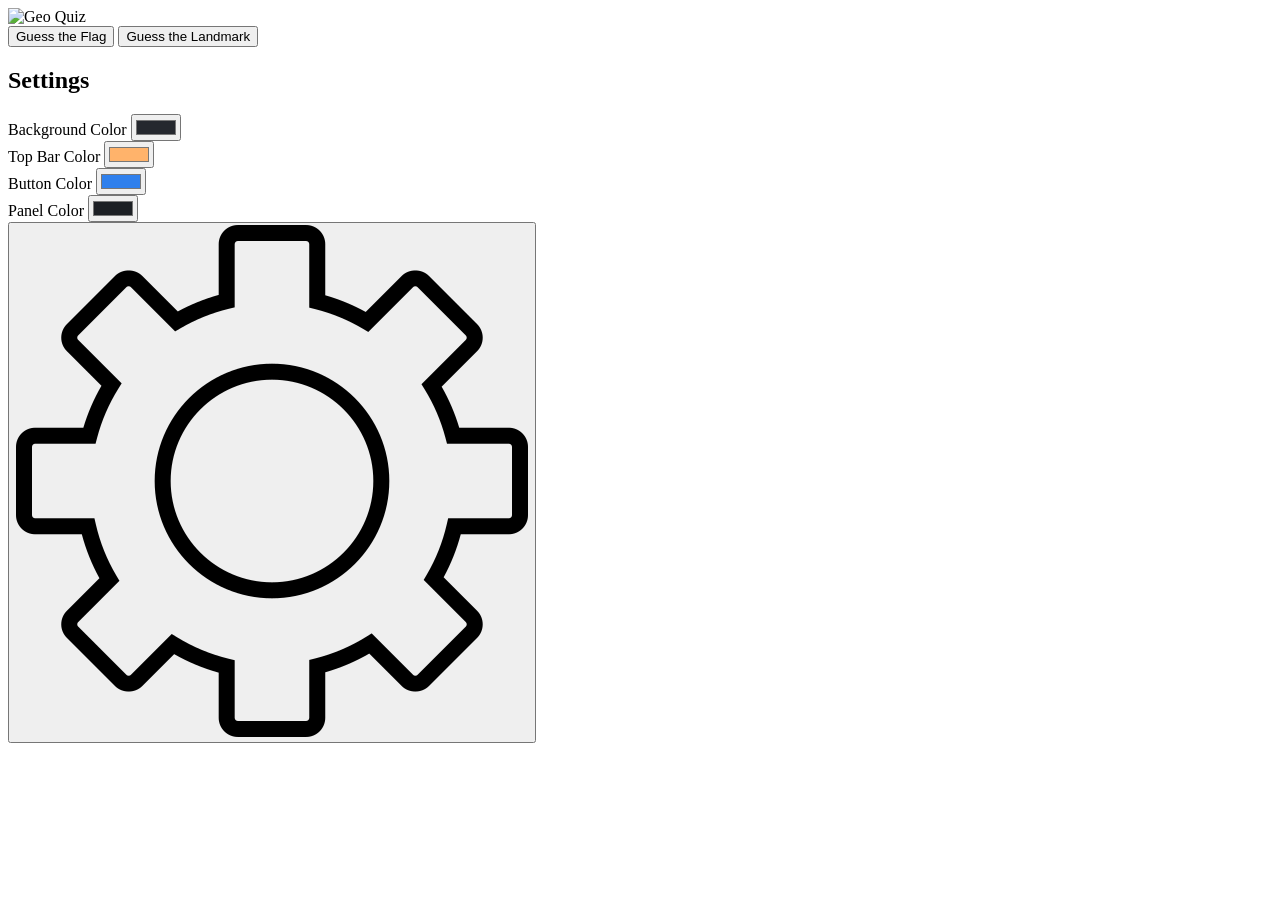
==== index.html @ c5dabb30 "added index" ====
<!DOCTYPE html>
<html lang="en">
<head>
    <meta charset="UTF-8" />
    <meta name="viewport" content="width=device-width, initial-scale=1.0" />
    <title>Geo Quiz</title>

    <link rel="stylesheet" href="style.css">
</head>
<body>

    <!-- Topbar -->
    <div class="topbar">
        <img src="title.png" alt="Geo Quiz">
    </div>

    <!-- Main -->
    <div class="main">
        <button>Guess the Flag</button>
        <button>Guess the Landmark</button>
    </div>

    <!-- Settings Panel -->
    <div class="settings-panel" id="settingsPanel">
        <h2>Settings</h2>

        <div class="setting">
            <label>Background Color</label>
            <input type="color" class="color-picker"
                value="#25282e"
                onchange="setColor('--bg-color', this.value)">
        </div>

        <div class="setting">
            <label>Top Bar Color</label>
            <input type="color" class="color-picker"
                value="#ffb36b"
                onchange="setColor('--topbar-color', this.value)">
        </div>

        <div class="setting">
            <label>Button Color</label>
            <input type="color" class="color-picker"
                value="#2f80ed"
                onchange="setColor('--button-color', this.value)">
        </div>

        <div class="setting">
            <label>Panel Color</label>
            <input type="color" class="color-picker"
                value="#1c1f24"
                onchange="setColor('--panel-color', this.value)">
        </div>
    </div>

    <!-- Settings Button -->
    <button class="settings-btn" onclick="toggleSettings()">
        <img src="settingswheel.png" alt="Settings">
    </button>

    <script src="script.js"></script>
</body>
</html>
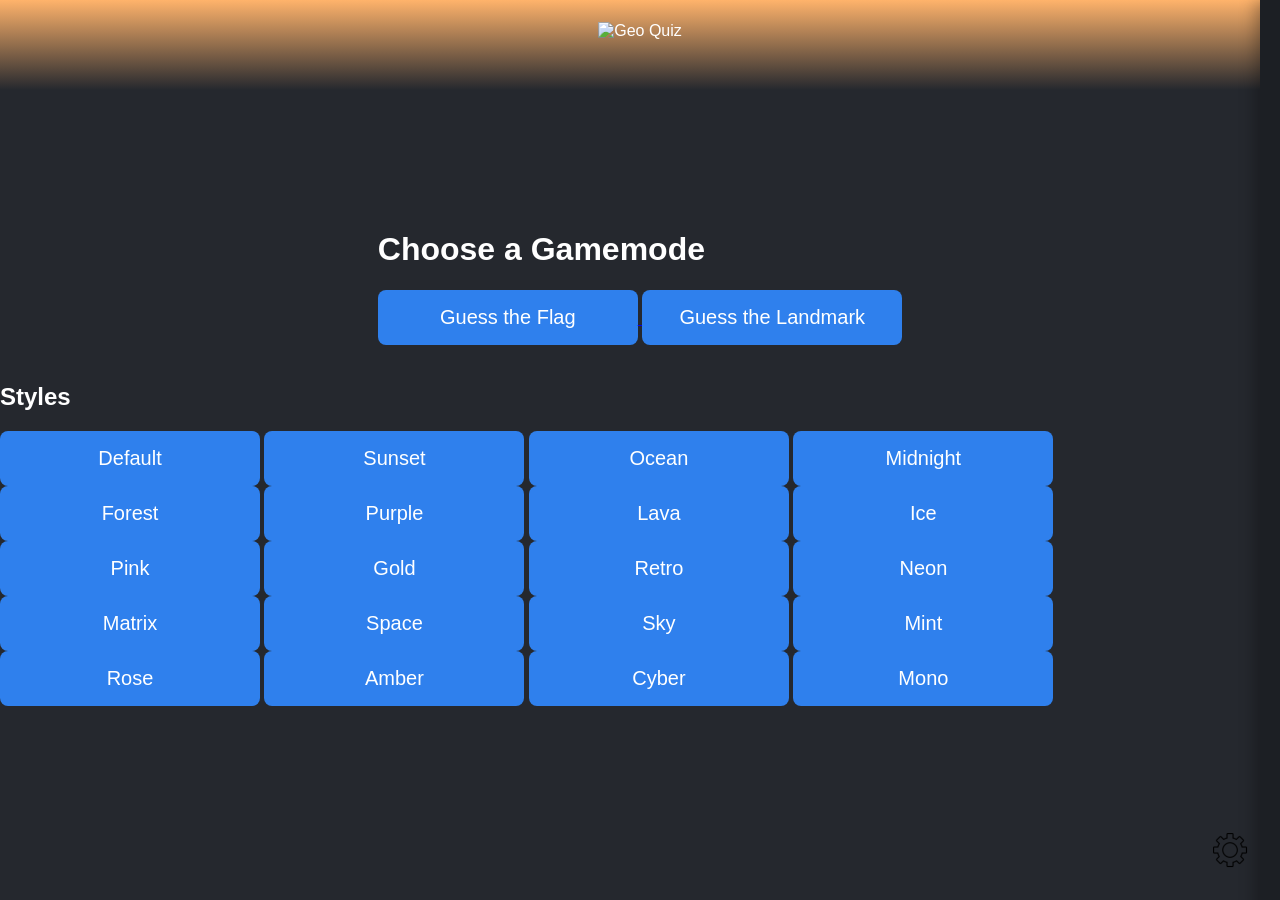
==== commit 5daaeb4a: "reworked it to make it look less dogsh*t" ====
--- a/index.html
+++ b/index.html
@@ -1,62 +1,81 @@
 <!DOCTYPE html>
 <html lang="en">
 <head>
-    <meta charset="UTF-8" />
-    <meta name="viewport" content="width=device-width, initial-scale=1.0" />
+    <meta charset="UTF-8">
+    <meta name="viewport" content="width=device-width, initial-scale=1.0">
     <title>Geo Quiz</title>
 
     <link rel="stylesheet" href="style.css">
 </head>
 <body>
 
-    <!-- Topbar -->
     <div class="topbar">
         <img src="title.png" alt="Geo Quiz">
     </div>
 
-    <!-- Main -->
     <div class="main">
-        <button>Guess the Flag</button>
-        <button>Guess the Landmark</button>
+
+        <div class="menu-card">
+            <h1>Choose a Gamemode</h1>
+
+            <a href="GTF/index.html">
+                <button>Guess the Flag</button>
+            </a>
+
+            <button>Guess the Landmark</button>
+        </div>
+
+        <div class="style-panel">
+            <h2>Styles</h2>
+
+            <div class="styles-grid">
+                <button onclick="setTheme('default')">Default</button>
+                <button onclick="setTheme('sunset')">Sunset</button>
+                <button onclick="setTheme('ocean')">Ocean</button>
+                <button onclick="setTheme('midnight')">Midnight</button>
+                <button onclick="setTheme('forest')">Forest</button>
+                <button onclick="setTheme('purple')">Purple</button>
+                <button onclick="setTheme('lava')">Lava</button>
+                <button onclick="setTheme('ice')">Ice</button>
+                <button onclick="setTheme('pink')">Pink</button>
+                <button onclick="setTheme('gold')">Gold</button>
+                <button onclick="setTheme('retro')">Retro</button>
+                <button onclick="setTheme('neon')">Neon</button>
+                <button onclick="setTheme('matrix')">Matrix</button>
+                <button onclick="setTheme('space')">Space</button>
+                <button onclick="setTheme('sky')">Sky</button>
+                <button onclick="setTheme('mint')">Mint</button>
+                <button onclick="setTheme('rose')">Rose</button>
+                <button onclick="setTheme('amber')">Amber</button>
+                <button onclick="setTheme('cyber')">Cyber</button>
+                <button onclick="setTheme('mono')">Mono</button>
+            </div>
+        </div>
+
     </div>
 
-    <!-- Settings Panel -->
+    <button class="settings-btn" onclick="toggleSettings()">
+        <img src="settingswheel.png" alt="Settings">
+    </button>
+
     <div class="settings-panel" id="settingsPanel">
         <h2>Settings</h2>
 
         <div class="setting">
             <label>Background Color</label>
-            <input type="color" class="color-picker"
-                value="#25282e"
-                onchange="setColor('--bg-color', this.value)">
+            <input type="color" onchange="setColor('--bg-color', this.value)">
         </div>
 
         <div class="setting">
-            <label>Top Bar Color</label>
-            <input type="color" class="color-picker"
-                value="#ffb36b"
-                onchange="setColor('--topbar-color', this.value)">
-        </div>
-
-        <div class="setting">
-            <label>Button Color</label>
-            <input type="color" class="color-picker"
-                value="#2f80ed"
-                onchange="setColor('--button-color', this.value)">
+            <label>Accent Color</label>
+            <input type="color" onchange="setColor('--accent-color', this.value)">
         </div>
 
         <div class="setting">
             <label>Panel Color</label>
-            <input type="color" class="color-picker"
-                value="#1c1f24"
-                onchange="setColor('--panel-color', this.value)">
+            <input type="color" onchange="setColor('--panel-color', this.value)">
         </div>
     </div>
-
-    <!-- Settings Button -->
-    <button class="settings-btn" onclick="toggleSettings()">
-        <img src="settingswheel.png" alt="Settings">
-    </button>
 
     <script src="script.js"></script>
 </body>
--- a/style.css
+++ b/style.css
@@ -0,0 +1,134 @@
+:root {
+    --bg-color: #25282e;
+    --topbar-color: #ffb36b;
+    --button-color: #2f80ed;
+    --panel-color: #1c1f24;
+}
+
+body {
+    margin: 0;
+    background: var(--bg-color);
+    font-family: Arial, Helvetica, sans-serif;
+    overflow: hidden;
+    color: white;
+}
+
+/* Top Bar */
+.topbar {
+    height: 90px;
+    display: flex;
+    justify-content: center;
+    align-items: center;
+
+    background: linear-gradient(
+        to bottom,
+        var(--topbar-color),
+        var(--bg-color)
+    );
+}
+
+.topbar img {
+    height: 46px;
+}
+
+/* Main */
+.main {
+    display: flex;
+    flex-direction: column;
+    align-items: center;
+    margin-top: 120px;
+    gap: 18px;
+}
+
+.main button {
+    width: 260px;
+    height: 55px;
+    border: none;
+    border-radius: 8px;
+    background: var(--button-color);
+    color: white;
+    font-size: 20px;
+    cursor: pointer;
+    transition: 0.2s;
+}
+
+.main button:hover {
+    transform: scale(1.03);
+    filter: brightness(1.08);
+}
+
+/* Settings Button */
+.settings-btn {
+    position: fixed;
+    bottom: 20px;
+    right: 20px;
+    width: 60px;
+    height: 60px;
+
+    border: none;
+    background: transparent;
+
+    cursor: pointer;
+
+    display: flex;
+    align-items: center;
+    justify-content: center;
+
+    z-index: 1000;
+}
+
+.settings-btn img {
+    width: 34px;
+    height: 34px;
+
+    transition: transform 0.8s cubic-bezier(0.2, 1, 0.2, 1);
+}
+
+.settings-btn:hover img {
+    transform: rotate(180deg);
+}
+
+/* Settings Panel */
+.settings-panel {
+    position: fixed;
+    top: 0;
+    right: -320px;
+
+    width: 300px;
+    height: 100%;
+
+    background: var(--panel-color);
+
+    transition: right 0.35s ease;
+
+    padding: 20px;
+
+    box-shadow: -5px 0 15px rgba(0,0,0,0.3);
+}
+
+.settings-panel.open {
+    right: 0;
+}
+
+.settings-panel h2 {
+    margin-top: 0;
+}
+
+.setting {
+    margin-top: 20px;
+}
+
+.setting label {
+    display: block;
+    margin-bottom: 8px;
+}
+
+.color-picker {
+    width: 100%;
+    height: 45px;
+
+    border: none;
+    background: none;
+
+    cursor: pointer;
+}
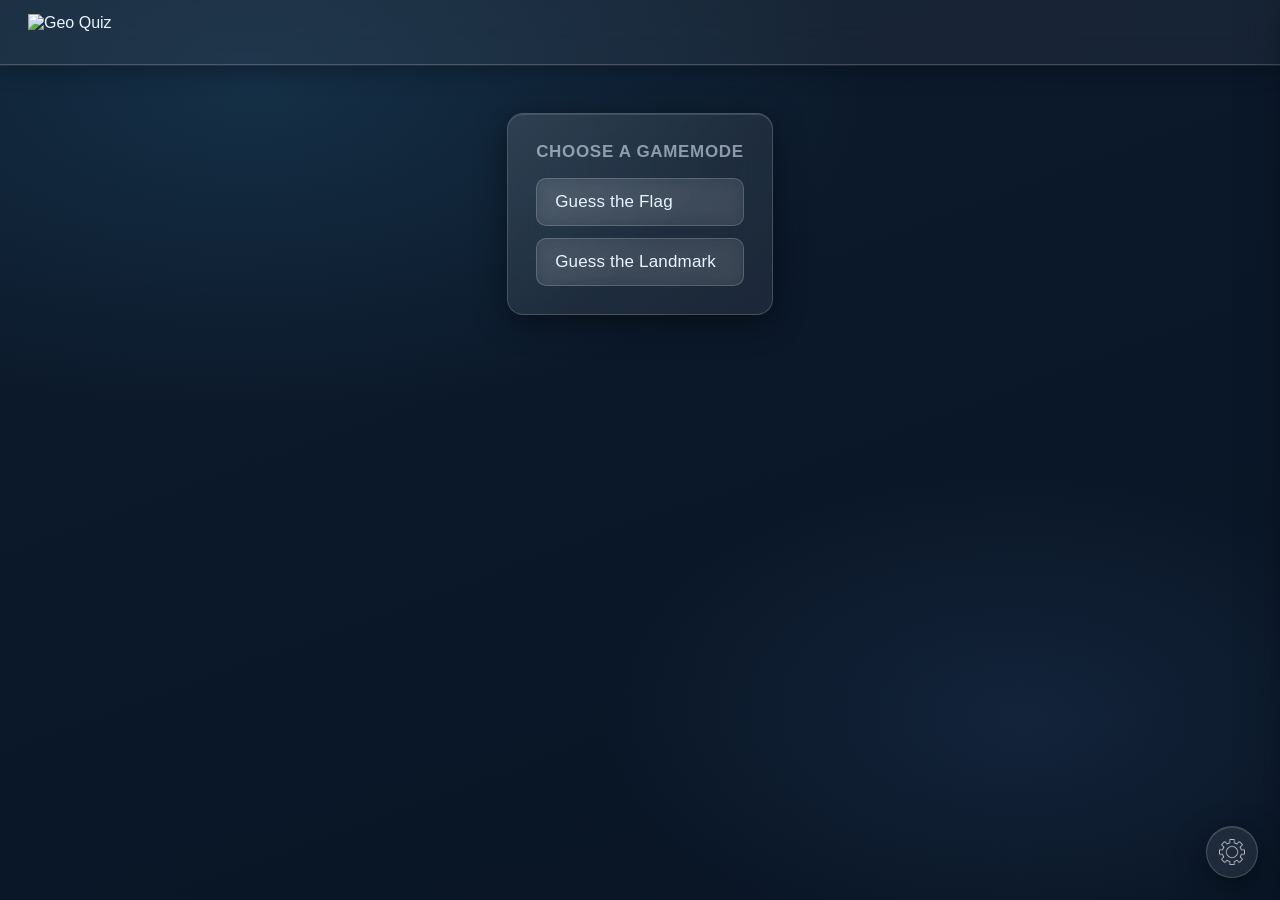
==== commit 32a016c5: "asdf" ====
--- a/index.html
+++ b/index.html
@@ -4,7 +4,6 @@
     <meta charset="UTF-8">
     <meta name="viewport" content="width=device-width, initial-scale=1.0">
     <title>Geo Quiz</title>
-
     <link rel="stylesheet" href="style.css">
 </head>
 <body>
@@ -14,44 +13,13 @@
     </div>
 
     <div class="main">
-
         <div class="menu-card">
             <h1>Choose a Gamemode</h1>
-
             <a href="GTF/index.html">
                 <button>Guess the Flag</button>
             </a>
-
-            <button>Guess the Landmark</button>
+            <button disabled>Guess the Landmark</button>
         </div>
-
-        <div class="style-panel">
-            <h2>Styles</h2>
-
-            <div class="styles-grid">
-                <button onclick="setTheme('default')">Default</button>
-                <button onclick="setTheme('sunset')">Sunset</button>
-                <button onclick="setTheme('ocean')">Ocean</button>
-                <button onclick="setTheme('midnight')">Midnight</button>
-                <button onclick="setTheme('forest')">Forest</button>
-                <button onclick="setTheme('purple')">Purple</button>
-                <button onclick="setTheme('lava')">Lava</button>
-                <button onclick="setTheme('ice')">Ice</button>
-                <button onclick="setTheme('pink')">Pink</button>
-                <button onclick="setTheme('gold')">Gold</button>
-                <button onclick="setTheme('retro')">Retro</button>
-                <button onclick="setTheme('neon')">Neon</button>
-                <button onclick="setTheme('matrix')">Matrix</button>
-                <button onclick="setTheme('space')">Space</button>
-                <button onclick="setTheme('sky')">Sky</button>
-                <button onclick="setTheme('mint')">Mint</button>
-                <button onclick="setTheme('rose')">Rose</button>
-                <button onclick="setTheme('amber')">Amber</button>
-                <button onclick="setTheme('cyber')">Cyber</button>
-                <button onclick="setTheme('mono')">Mono</button>
-            </div>
-        </div>
-
     </div>
 
     <button class="settings-btn" onclick="toggleSettings()">
@@ -63,17 +31,41 @@
 
         <div class="setting">
             <label>Background Color</label>
-            <input type="color" onchange="setColor('--bg-color', this.value)">
+            <input type="color" onchange="setColor('--bg', this.value)">
+        </div>
+        <div class="setting">
+            <label>Accent Color</label>
+            <input type="color" onchange="setColor('--accent', this.value)">
+        </div>
+        <div class="setting">
+            <label>Panel Color</label>
+            <input type="color" onchange="setColor('--surface', this.value)">
         </div>
 
-        <div class="setting">
-            <label>Accent Color</label>
-            <input type="color" onchange="setColor('--accent-color', this.value)">
-        </div>
+        <hr class="settings-divider">
 
-        <div class="setting">
-            <label>Panel Color</label>
-            <input type="color" onchange="setColor('--panel-color', this.value)">
+        <div class="settings-themes-label">Themes</div>
+        <div class="settings-themes-grid">
+            <button onclick="setTheme('default')">Default</button>
+            <button onclick="setTheme('sunset')">Sunset</button>
+            <button onclick="setTheme('ocean')">Ocean</button>
+            <button onclick="setTheme('midnight')">Midnight</button>
+            <button onclick="setTheme('forest')">Forest</button>
+            <button onclick="setTheme('purple')">Purple</button>
+            <button onclick="setTheme('lava')">Lava</button>
+            <button onclick="setTheme('ice')">Ice</button>
+            <button onclick="setTheme('pink')">Pink</button>
+            <button onclick="setTheme('gold')">Gold</button>
+            <button onclick="setTheme('retro')">Retro</button>
+            <button onclick="setTheme('neon')">Neon</button>
+            <button onclick="setTheme('matrix')">Matrix</button>
+            <button onclick="setTheme('space')">Space</button>
+            <button onclick="setTheme('sky')">Sky</button>
+            <button onclick="setTheme('mint')">Mint</button>
+            <button onclick="setTheme('rose')">Rose</button>
+            <button onclick="setTheme('amber')">Amber</button>
+            <button onclick="setTheme('cyber')">Cyber</button>
+            <button onclick="setTheme('mono')">Mono</button>
         </div>
     </div>
 
--- a/style.css
+++ b/style.css
@@ -1,134 +1,261 @@
+@font-face {
+    font-family: "Lemmilk";
+    src: url("Lemmilk.ttf") format("truetype");
+}
+
+* {
+    margin: 0;
+    padding: 0;
+    box-sizing: border-box;
+}
+
 :root {
-    --bg-color: #25282e;
-    --topbar-color: #ffb36b;
-    --button-color: #2f80ed;
-    --panel-color: #1c1f24;
+    --bg-color: #0d1b2e;
+    --accent-color: #4fc3f7;
+    --panel-color: rgba(255,255,255,0.07);
+    --button-color: rgba(255,255,255,0.08);
+    --glass-border: rgba(255,255,255,0.18);
+    --glass-shine: rgba(255,255,255,0.12);
+    --text: #e8f4fd;
+    --text-muted: rgba(232,244,253,0.55);
+    --shadow: 0 8px 32px rgba(0,0,0,0.45);
+    --glow: 0 0 20px rgba(79,195,247,0.25);
 }
 
 body {
-    margin: 0;
     background: var(--bg-color);
-    font-family: Arial, Helvetica, sans-serif;
-    overflow: hidden;
-    color: white;
-}
-
-/* Top Bar */
-.topbar {
-    height: 90px;
-    display: flex;
-    justify-content: center;
-    align-items: center;
-
-    background: linear-gradient(
-        to bottom,
-        var(--topbar-color),
-        var(--bg-color)
-    );
-}
-
-.topbar img {
-    height: 46px;
-}
-
-/* Main */
-.main {
+    background-image:
+        radial-gradient(ellipse 80% 60% at 20% 10%, rgba(79,195,247,0.12) 0%, transparent 60%),
+        radial-gradient(ellipse 60% 50% at 80% 80%, rgba(100,149,237,0.10) 0%, transparent 55%),
+        linear-gradient(160deg, #0d1b2e 0%, #091524 100%);
+    background-attachment: fixed;
+    color: var(--text);
+    font-family: "Lemmilk", "Segoe UI", sans-serif;
+    min-height: 100vh;
     display: flex;
     flex-direction: column;
     align-items: center;
-    margin-top: 120px;
-    gap: 18px;
-}
-
-.main button {
-    width: 260px;
-    height: 55px;
-    border: none;
-    border-radius: 8px;
+}
+
+.topbar {
+    width: 100%;
+    padding: 14px 28px;
+    background: rgba(255,255,255,0.05);
+    backdrop-filter: blur(20px);
+    -webkit-backdrop-filter: blur(20px);
+    border-bottom: 1px solid var(--glass-border);
+    display: flex;
+    align-items: center;
+    box-shadow: 0 1px 0 rgba(255,255,255,0.08), 0 4px 24px rgba(0,0,0,0.3);
+}
+
+.topbar img {
+    height: 36px;
+}
+
+.main {
+    display: flex;
+    gap: 20px;
+    padding: 48px 32px;
+    justify-content: center;
+    align-items: flex-start;
+    flex-wrap: wrap;
+    width: 100%;
+    max-width: 1100px;
+}
+
+.menu-card,
+.style-panel {
+    background: var(--panel-color);
+    backdrop-filter: blur(24px);
+    -webkit-backdrop-filter: blur(24px);
+    border: 1px solid var(--glass-border);
+    border-radius: 16px;
+    padding: 28px;
+    box-shadow: var(--shadow), inset 0 1px 0 var(--glass-shine);
+    position: relative;
+    overflow: hidden;
+}
+
+.menu-card::before,
+.style-panel::before {
+    content: '';
+    position: absolute;
+    inset: 0;
+    background: linear-gradient(135deg, rgba(255,255,255,0.06) 0%, transparent 60%);
+    pointer-events: none;
+    border-radius: inherit;
+}
+
+.menu-card {
+    display: flex;
+    flex-direction: column;
+    gap: 12px;
+    min-width: 240px;
+}
+
+.menu-card h1 {
+    font-size: 17px;
+    font-weight: 600;
+    color: var(--text-muted);
+    letter-spacing: 0.04em;
+    text-transform: uppercase;
+    margin-bottom: 4px;
+}
+
+.menu-card button {
+    width: 100%;
+    padding: 13px 18px;
+    border: 1px solid var(--glass-border);
+    border-radius: 10px;
     background: var(--button-color);
-    color: white;
-    font-size: 20px;
-    cursor: pointer;
-    transition: 0.2s;
-}
-
-.main button:hover {
-    transform: scale(1.03);
-    filter: brightness(1.08);
-}
-
-/* Settings Button */
+    color: var(--text);
+    font-family: "Lemmilk", "Segoe UI", sans-serif;
+    font-size: 17px;
+    cursor: pointer;
+    transition: background 0.18s, border-color 0.18s, box-shadow 0.18s, transform 0.15s;
+    text-align: left;
+    letter-spacing: 0.01em;
+    backdrop-filter: blur(8px);
+    position: relative;
+    overflow: hidden;
+}
+
+.menu-card button:hover {
+    background: rgba(79,195,247,0.12);
+    border-color: rgba(79,195,247,0.4);
+    box-shadow: 0 0 0 1px rgba(79,195,247,0.2), var(--glow);
+    transform: translateY(-1px);
+}
+
+.style-panel {
+    flex: 1;
+    min-width: 340px;
+}
+
+.style-panel h2 {
+    font-size: 17px;
+    font-weight: 600;
+    color: var(--text-muted);
+    letter-spacing: 0.04em;
+    text-transform: uppercase;
+    margin-bottom: 16px;
+}
+
+.styles-grid {
+    display: grid;
+    grid-template-columns: repeat(4, 1fr);
+    gap: 9px;
+}
+
+.styles-grid button {
+    height: 44px;
+    border: 1px solid var(--glass-border);
+    border-radius: 9px;
+    background: var(--button-color);
+    color: var(--text);
+    font-family: "Lemmilk", "Segoe UI", sans-serif;
+    font-size: 14px;
+    cursor: pointer;
+    transition: background 0.18s, border-color 0.18s, box-shadow 0.18s, transform 0.15s;
+    backdrop-filter: blur(6px);
+}
+
+.styles-grid button:hover {
+    background: rgba(79,195,247,0.12);
+    border-color: rgba(79,195,247,0.4);
+    box-shadow: var(--glow);
+    transform: translateY(-1px);
+}
+
 .settings-btn {
     position: fixed;
-    bottom: 20px;
-    right: 20px;
-    width: 60px;
-    height: 60px;
-
-    border: none;
-    background: transparent;
-
-    cursor: pointer;
-
+    right: 22px;
+    bottom: 22px;
+    width: 52px;
+    height: 52px;
+    background: rgba(255,255,255,0.08);
+    backdrop-filter: blur(16px);
+    -webkit-backdrop-filter: blur(16px);
+    border: 1px solid var(--glass-border);
+    border-radius: 50%;
     display: flex;
     align-items: center;
     justify-content: center;
-
+    cursor: pointer;
     z-index: 1000;
+    box-shadow: var(--shadow), inset 0 1px 0 var(--glass-shine);
+    transition: background 0.2s, box-shadow 0.2s;
+}
+
+.settings-btn:hover {
+    background: rgba(79,195,247,0.15);
+    box-shadow: var(--glow), var(--shadow);
 }
 
 .settings-btn img {
-    width: 34px;
-    height: 34px;
-
-    transition: transform 0.8s cubic-bezier(0.2, 1, 0.2, 1);
+    width: 26px;
+    filter: brightness(0) invert(1) opacity(0.75);
+    transition: transform 0.7s cubic-bezier(0.4, 0, 0.2, 1);
 }
 
 .settings-btn:hover img {
     transform: rotate(180deg);
-}
-
-/* Settings Panel */
+    filter: brightness(0) invert(1) opacity(1);
+}
+
 .settings-panel {
     position: fixed;
     top: 0;
     right: -320px;
-
     width: 300px;
     height: 100%;
-
-    background: var(--panel-color);
-
-    transition: right 0.35s ease;
-
-    padding: 20px;
-
-    box-shadow: -5px 0 15px rgba(0,0,0,0.3);
+    padding: 28px 22px;
+    background: rgba(13,27,46,0.8);
+    backdrop-filter: blur(32px);
+    -webkit-backdrop-filter: blur(32px);
+    border-left: 1px solid var(--glass-border);
+    box-shadow: -8px 0 40px rgba(0,0,0,0.5), inset 1px 0 0 var(--glass-shine);
+    transition: right 0.3s cubic-bezier(0.4, 0, 0.2, 1);
+    z-index: 999;
+}
+
+.settings-panel h2 {
+    font-size: 17px;
+    font-weight: 600;
+    color: var(--text-muted);
+    letter-spacing: 0.05em;
+    text-transform: uppercase;
+    margin-bottom: 8px;
 }
 
 .settings-panel.open {
     right: 0;
 }
 
-.settings-panel h2 {
-    margin-top: 0;
-}
-
 .setting {
-    margin-top: 20px;
+    margin-top: 22px;
 }
 
 .setting label {
     display: block;
-    margin-bottom: 8px;
-}
-
-.color-picker {
-    width: 100%;
-    height: 45px;
-
-    border: none;
-    background: none;
-
-    cursor: pointer;
-}
+    font-size: 13px;
+    color: var(--text-muted);
+    margin-bottom: 7px;
+    letter-spacing: 0.03em;
+    text-transform: uppercase;
+}
+
+.setting input[type="color"] {
+    width: 100%;
+    height: 42px;
+    border: 1px solid var(--glass-border);
+    border-radius: 8px;
+    background: var(--button-color);
+    cursor: pointer;
+    padding: 3px;
+}
+
+a {
+    text-decoration: none;
+}
